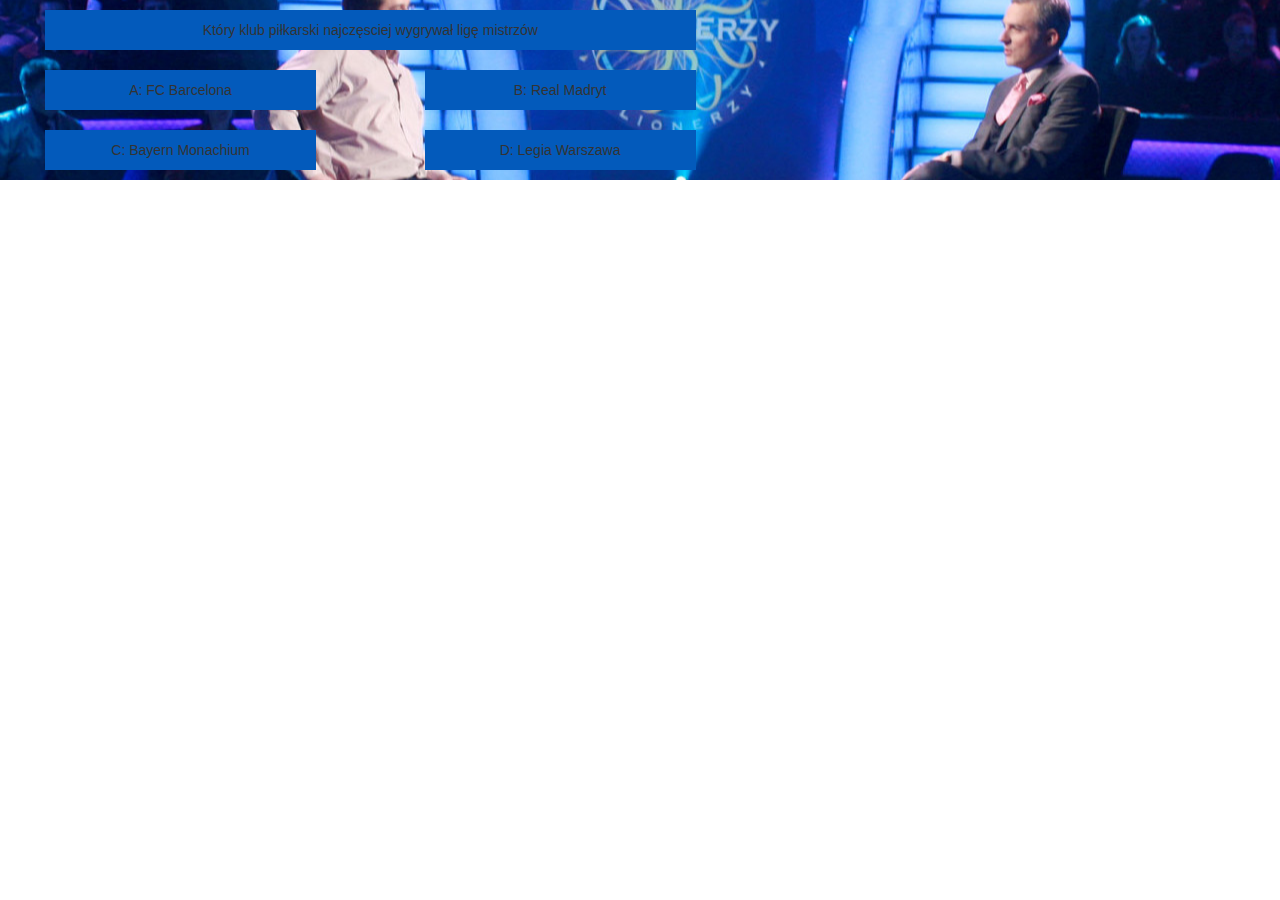
==== index.html @ 1ef4510c "planowanie layoutu strony, dodany w pełni responsywny kontener z pytaniem i odpowiedziami" ====
<!DOCTYPE html>
<html lang="pl">
<head>
	<meta charset="UTF-8">
	<meta http-equiv="X-UA-Compatible" content="IE=edge">
    <meta name="viewport" content="width=device-width, initial-scale=1">
	<title>MILIONERZY</title>
	<link rel="stylesheet" href="style.css">
	<link rel="stylesheet" href="https://maxcdn.bootstrapcdn.com/bootstrap/3.3.7/css/bootstrap.min.css" integrity="sha384-BVYiiSIFeK1dGmJRAkycuHAHRg32OmUcww7on3RYdg4Va+PmSTsz/K68vbdEjh4u" crossorigin="anonymous">
</head>
<body>
	<div class="container-fluid">
		
			<div class="container col-lg-9 text-center">
				<div class="container col-lg-9">
					<div class="question">
						Który klub piłkarski najczęsciej wygrywał ligę mistrzów
					</div>
				</div>
		
				<div class="container  col-lg-9 text-center">
					<div class="answer col-lg-5 ">A: FC Barcelona</div>
					<div class="col-lg-2"></div>
					<div class="answer col-lg-5 ">B: Real Madryt</div>
					<div class="answer col-lg-5 ">C: Bayern Monachium</div>
					<div class="col-lg-2"></div>
					<div class="answer col-lg-5">D: Legia Warszawa</div>
				</div>
			</div>
		
			<div class="sidebar">
				<div class="resign">
					
				</div>
		
				<div class="lifebouys">
					
				</div>
		
				<div class="won">
					<div class="amount"></div>
					<div class="amount"></div>
					<div class="amount"></div>
					<div class="amount"></div>
					<div class="amount"></div>
					<div class="amount"></div>
					<div class="amount"></div>
					<div class="amount"></div>
					<div class="amount"></div>
					<div class="amount"></div>
					<div class="amount"></div>
					<div class="amount"></div>
					<div class="amount"></div>
					<div class="amount"></div>
					<div class="amount"></div>
				</div>
			</div>
	</div>
	
</body>
</html>
---- style.css ----
body
{
	margin: 0 !important; 
}

.container-fluid
{
	background-image: url(img/back.jpg);
	background-repeat:no-repeat;
    background-size:auto;
    background-position:center;
}

.question
{
	background-color: #035abb;
	padding: 10px;
	margin-top: 10px;
	margin-bottom: 10px;
	margin-right: auto;
	margin-left: auto;
}

.answer
{
	background-color: #035abb;
	padding: 10px;
	margin-top: 10px;
	margin-bottom: 10px;
}
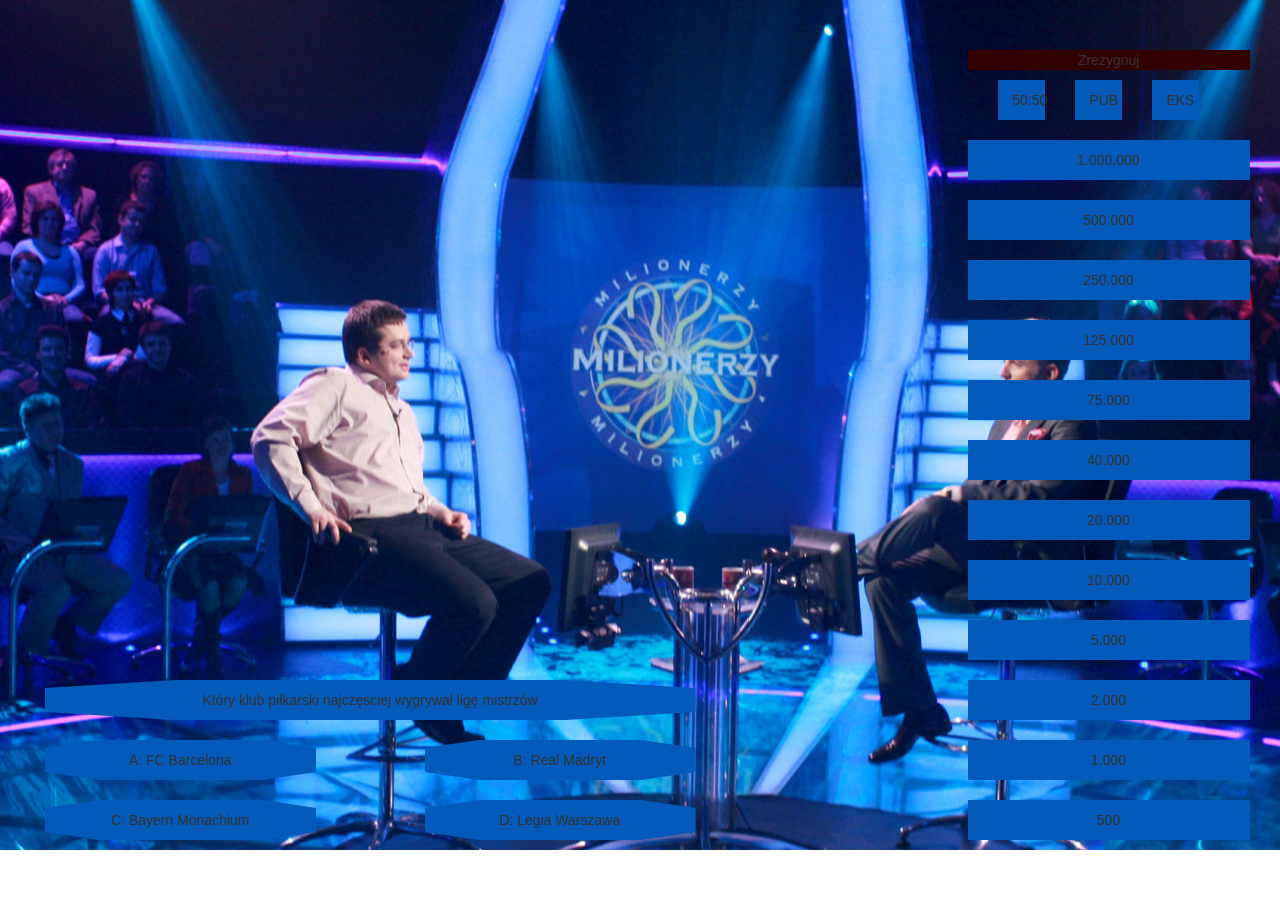
==== commit 7db20a2a: "Dodana prawa strona (responsywna) oraz zmiany w wyglądzie(kształt pytań)" ====
--- a/index.html
+++ b/index.html
@@ -10,51 +10,61 @@
 </head>
 <body>
 	<div class="container-fluid">
+			
+			<div class="container col-lg-9 col-md-9 col-sm-9 text-center">
+			 
+					<div class="container leftSideHigh col-lg-9 col-md-9 col-sm-9">
+						<div class="question">
+							Który klub piłkarski najczęsciej wygrywał ligę mistrzów
+						</div>
+					</div>
+			
+					<div class="container   col-lg-9 col-md-9 col-sm-9 text-center">
+						<div  class="answer col-lg-5 col-md-5 col-sm-5 ">A: FC Barcelona</div>
+						<div class="col-lg-2 col-md-2 col-sm-2"></div>
+						<div class="answer col-lg-5 col-md-5 col-sm-5">B: Real Madryt</div>
+						<div class="answer col-lg-5 col-md-5 col-sm-5">C: Bayern Monachium</div>
+						<div class="col-lg-2 col-md-2 col-sm-2"></div>
+						<div class="answer col-lg-5 col-md-5 col-sm-5">D: Legia Warszawa</div>
+					</div>
+				
+			</div>
 		
-			<div class="container col-lg-9 text-center">
-				<div class="container col-lg-9">
-					<div class="question">
-						Który klub piłkarski najczęsciej wygrywał ligę mistrzów
+		<!-- sidebar ponizej ukryc w wersji xs a dodac go ponizej  -->
+			<div class="container rightSideHigh text-center col-lg-3 col-md-3 col-sm-3">
+				
+				<div class="sidebar">
+
+					<div id="resign">
+						Zrezygnuj
+					</div>
+						
+					<div class="lifebouys">
+								<div class="col-lg-1 col-md-1 col-sm-1"></div>
+								<div class="bouy col-lg-2 col-md-2 col-sm-2">50:50</div>
+								<div class="col-lg-1 col-md-1 col-sm-1"></div>
+								<div class="bouy col-lg-2 col-md-2 col-sm-2">PUB</div>
+								<div class="col-lg-1 col-md-1 col-sm-1"></div>
+								<div class="bouy col-lg-2 col-md-2 col-sm-2">EKS</div>
+								<div class="col-lg-1 col-md-1 col-sm-1"></div>	
+					</div>
+						
+					<div class="won">
+						<div class="amount col-lg-12 col-md-12 col-sm-12">1.000.000</div>
+						<div class="amount col-lg-12 col-md-12 col-sm-12">500.000</div>
+						<div class="amount col-lg-12 col-md-12 col-sm-12">250.000</div>
+						<div class="amount col-lg-12 col-md-12 col-sm-12">125.000</div>
+						<div class="amount col-lg-12 col-md-12 col-sm-12">75.000</div>
+						<div class="amount col-lg-12 col-md-12 col-sm-12">40.000</div>
+						<div class="amount col-lg-12 col-md-12 col-sm-12">20.000</div>
+						<div class="amount col-lg-12 col-md-12 col-sm-12">10.000</div>
+						<div class="amount col-lg-12 col-md-12 col-sm-12">5.000</div>
+						<div class="amount col-lg-12 col-md-12 col-sm-12">2.000</div>
+						<div class="amount col-lg-12 col-md-12 col-sm-12">1.000</div>
+						<div class="amount col-lg-12 col-md-12 col-sm-12">500</div>
 					</div>
 				</div>
-		
-				<div class="container  col-lg-9 text-center">
-					<div class="answer col-lg-5 ">A: FC Barcelona</div>
-					<div class="col-lg-2"></div>
-					<div class="answer col-lg-5 ">B: Real Madryt</div>
-					<div class="answer col-lg-5 ">C: Bayern Monachium</div>
-					<div class="col-lg-2"></div>
-					<div class="answer col-lg-5">D: Legia Warszawa</div>
-				</div>
-			</div>
-		
-			<div class="sidebar">
-				<div class="resign">
-					
-				</div>
-		
-				<div class="lifebouys">
-					
-				</div>
-		
-				<div class="won">
-					<div class="amount"></div>
-					<div class="amount"></div>
-					<div class="amount"></div>
-					<div class="amount"></div>
-					<div class="amount"></div>
-					<div class="amount"></div>
-					<div class="amount"></div>
-					<div class="amount"></div>
-					<div class="amount"></div>
-					<div class="amount"></div>
-					<div class="amount"></div>
-					<div class="amount"></div>
-					<div class="amount"></div>
-					<div class="amount"></div>
-					<div class="amount"></div>
-				</div>
-			</div>
+			
 	</div>
 	
 </body>
--- a/style.css
+++ b/style.css
@@ -19,6 +19,8 @@
 	margin-bottom: 10px;
 	margin-right: auto;
 	margin-left: auto;
+	-webkit-clip-path: polygon(20% 0%, 80% 0%, 100% 20%, 100% 80%, 80% 100%, 20% 100%, 0% 80%, 0% 20%);
+  	clip-path: polygon(20% 0%, 80% 0%, 100% 20%, 100% 80%, 80% 100%, 20% 100%, 0% 80%, 0% 20%);
 }
 
 .answer
@@ -27,4 +29,52 @@
 	padding: 10px;
 	margin-top: 10px;
 	margin-bottom: 10px;
-}+	-webkit-clip-path: polygon(20% 0%, 80% 0%, 100% 20%, 100% 80%, 80% 100%, 20% 100%, 0% 80%, 0% 20%);
+	clip-path: polygon(20% 0%, 80% 0%, 100% 20%, 100% 80%, 80% 100%, 20% 100%, 0% 80%, 0% 20%);
+}
+
+.answer:hover
+{
+	background-color: #cf6608;
+	padding: 10px;
+	margin-top: 10px;
+	margin-bottom: 10px;
+	-webkit-clip-path: polygon(20% 0%, 80% 0%, 100% 20%, 100% 80%, 80% 100%, 20% 100%, 0% 80%, 0% 20%);
+	clip-path: polygon(20% 0%, 80% 0%, 100% 20%, 100% 80%, 80% 100%, 20% 100%, 0% 80%, 0% 20%);
+
+}
+
+.bouy
+{
+	background-color: #035abb;
+	padding: 10px;
+	margin-top: 10px;
+	margin-bottom: 10px;
+}
+
+.amount
+{
+	background-color: #035abb;
+	padding: 10px;
+	margin-top: 10px;
+	margin-bottom: 10px;
+}
+
+#resign
+{
+	background-color: #330000;
+}
+
+@media all and (min-width: 768px) {
+  .leftSideHigh
+	{
+		margin-top: 670px;
+	}
+
+.rightSideHigh
+	{
+		margin-top: 50px;
+	}
+}
+
+
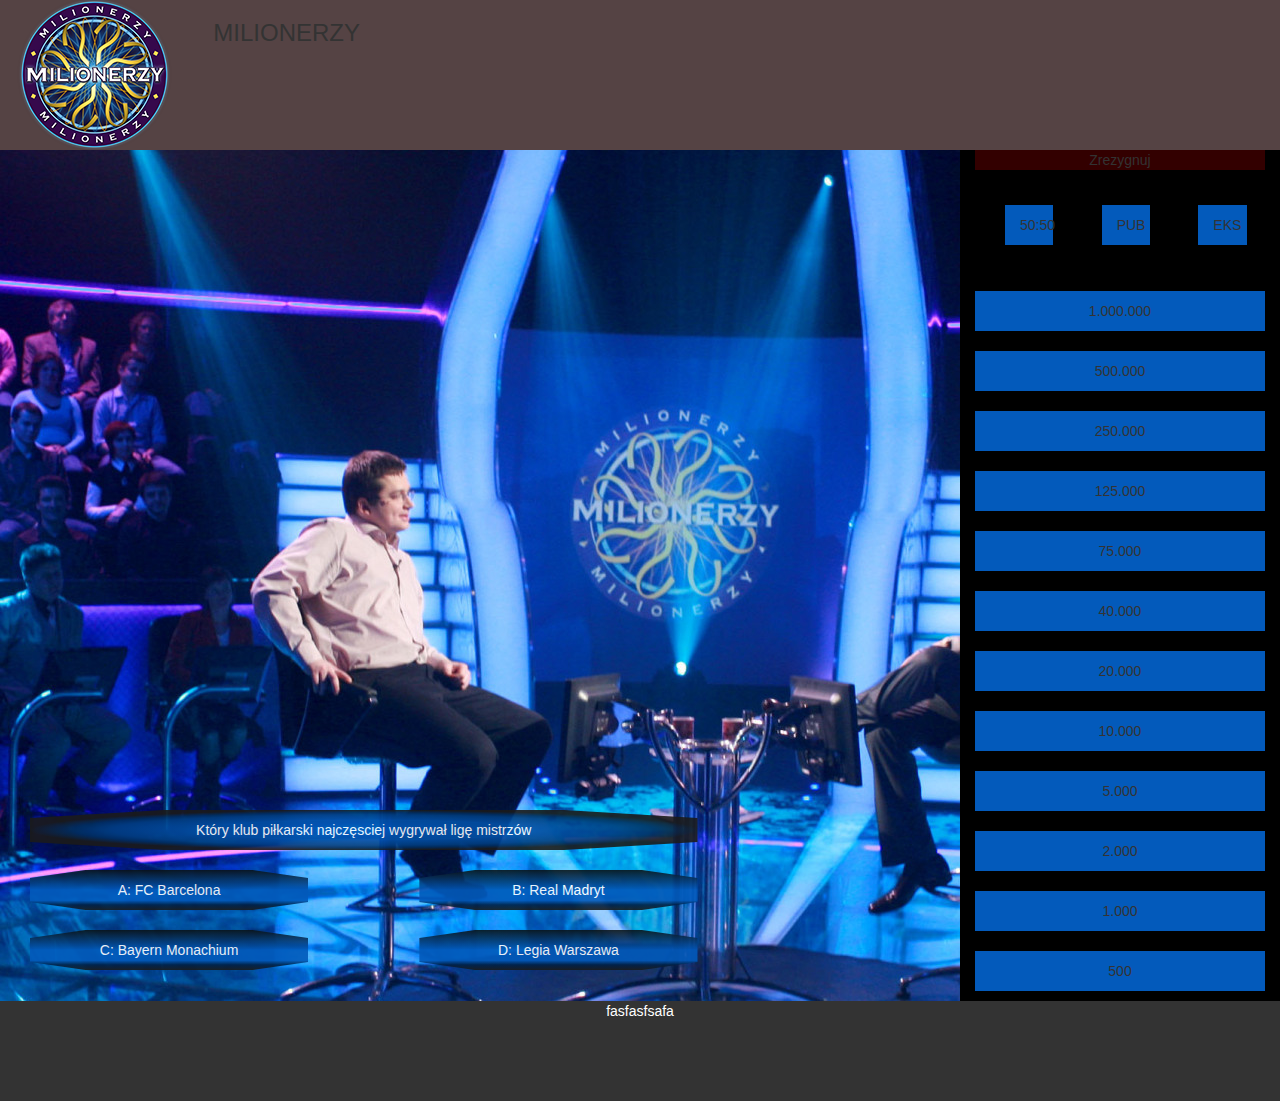
==== commit 2a0aca77: "Zmiana layoutu, potrzeba poprawek w headerze, wystylizowane pytania i odpowiedzi" ====
--- a/index.html
+++ b/index.html
@@ -1,5 +1,6 @@
 <!DOCTYPE html>
 <html lang="pl">
+
 <head>
 	<meta charset="UTF-8">
 	<meta http-equiv="X-UA-Compatible" content="IE=edge">
@@ -8,64 +9,90 @@
 	<link rel="stylesheet" href="style.css">
 	<link rel="stylesheet" href="https://maxcdn.bootstrapcdn.com/bootstrap/3.3.7/css/bootstrap.min.css" integrity="sha384-BVYiiSIFeK1dGmJRAkycuHAHRg32OmUcww7on3RYdg4Va+PmSTsz/K68vbdEjh4u" crossorigin="anonymous">
 </head>
+
 <body>
+
+<header>	
+		<div class="header">
+			<div class="col-lg-2 col-md-2 col-sm-2 col-xs-12">
+				<img class="img-responsive" src="img/logo.png" alt="">
+			</div>
+			<div class="container">
+				<h3>MILIONERZY</h3>
+			</div>	
+		</div>
+</header>
+
 	<div class="container-fluid">
 			
-			<div class="container col-lg-9 col-md-9 col-sm-9 text-center">
-			 
-					<div class="container leftSideHigh col-lg-9 col-md-9 col-sm-9">
-						<div class="question">
-							Który klub piłkarski najczęsciej wygrywał ligę mistrzów
+			<div class="row">
+				<div class="container col-lg-9 col-md-9 col-sm-9 text-center">
+				 		
+
+
+						<div class="container leftSideHigh col-lg-9 col-md-9 col-sm-9">
+				
+							<div class="question">
+								Który klub piłkarski najczęsciej wygrywał ligę mistrzów
+							</div>
+						</div>
+				
+						<div class="container   col-lg-9 col-md-9 col-sm-9 text-center">
+							<div  class="answer col-lg-5 col-md-5 col-sm-5 ">A: FC Barcelona</div>
+							<div class="col-lg-2 col-md-2 col-sm-2"></div>
+							<div class="answer col-lg-5 col-md-5 col-sm-5">B: Real Madryt</div>
+							<div class="answer col-lg-5 col-md-5 col-sm-5">C: Bayern Monachium</div>
+							<div class="col-lg-2 col-md-2 col-sm-2"></div>
+							<div class="answer col-lg-5 col-md-5 col-sm-5">D: Legia Warszawa</div>
+						</div>
+					
+				</div>
+						
+						<!-- sidebar ponizej ukryc w wersji xs a dodac go ponizej  -->
+				<div class="container rightSideHigh text-center col-lg-3 col-md-3 col-sm-3">
+					
+					<div class="sidebar">
+				
+						<div id="resign">
+							Zrezygnuj
+						</div>
+							
+						<div class="lifebouys">
+									<div class="col-lg-1 col-md-1 col-sm-1"></div>
+									<div class="bouy col-lg-2 col-md-2 col-sm-2">50:50</div>
+									<div class="col-lg-2 col-md-2 col-sm-2"></div>
+									<div class="bouy col-lg-2 col-md-2 col-sm-2">PUB</div>
+									<div class="col-lg-2 col-md-2 col-sm-2"></div>
+									<div class="bouy col-lg-2 col-md-2 col-sm-2">EKS</div>
+									<div class="col-lg-1 col-md-1 col-sm-1"></div>	
+						</div>
+							
+						<div class="won">
+							<div class="amount col-lg-12 col-md-12 col-sm-12">1.000.000</div>
+							<div class="amount col-lg-12 col-md-12 col-sm-12">500.000</div>
+							<div class="amount col-lg-12 col-md-12 col-sm-12">250.000</div>
+							<div class="amount col-lg-12 col-md-12 col-sm-12">125.000</div>
+							<div class="amount col-lg-12 col-md-12 col-sm-12">75.000</div>
+							<div class="amount col-lg-12 col-md-12 col-sm-12">40.000</div>
+							<div class="amount col-lg-12 col-md-12 col-sm-12">20.000</div>
+							<div class="amount col-lg-12 col-md-12 col-sm-12">10.000</div>
+							<div class="amount col-lg-12 col-md-12 col-sm-12">5.000</div>
+							<div class="amount col-lg-12 col-md-12 col-sm-12">2.000</div>
+							<div class="amount col-lg-12 col-md-12 col-sm-12">1.000</div>
+							<div class="amount col-lg-12 col-md-12 col-sm-12">500</div>
 						</div>
 					</div>
+				
+				</div>
+			</div>	
+	</div>
+	<footer>
+		<div class="row">
+			<div class="footer text-center">
+				fasfasfsafa
+			</div>
 			
-					<div class="container   col-lg-9 col-md-9 col-sm-9 text-center">
-						<div  class="answer col-lg-5 col-md-5 col-sm-5 ">A: FC Barcelona</div>
-						<div class="col-lg-2 col-md-2 col-sm-2"></div>
-						<div class="answer col-lg-5 col-md-5 col-sm-5">B: Real Madryt</div>
-						<div class="answer col-lg-5 col-md-5 col-sm-5">C: Bayern Monachium</div>
-						<div class="col-lg-2 col-md-2 col-sm-2"></div>
-						<div class="answer col-lg-5 col-md-5 col-sm-5">D: Legia Warszawa</div>
-					</div>
-				
-			</div>
-		
-		<!-- sidebar ponizej ukryc w wersji xs a dodac go ponizej  -->
-			<div class="container rightSideHigh text-center col-lg-3 col-md-3 col-sm-3">
-				
-				<div class="sidebar">
-
-					<div id="resign">
-						Zrezygnuj
-					</div>
-						
-					<div class="lifebouys">
-								<div class="col-lg-1 col-md-1 col-sm-1"></div>
-								<div class="bouy col-lg-2 col-md-2 col-sm-2">50:50</div>
-								<div class="col-lg-1 col-md-1 col-sm-1"></div>
-								<div class="bouy col-lg-2 col-md-2 col-sm-2">PUB</div>
-								<div class="col-lg-1 col-md-1 col-sm-1"></div>
-								<div class="bouy col-lg-2 col-md-2 col-sm-2">EKS</div>
-								<div class="col-lg-1 col-md-1 col-sm-1"></div>	
-					</div>
-						
-					<div class="won">
-						<div class="amount col-lg-12 col-md-12 col-sm-12">1.000.000</div>
-						<div class="amount col-lg-12 col-md-12 col-sm-12">500.000</div>
-						<div class="amount col-lg-12 col-md-12 col-sm-12">250.000</div>
-						<div class="amount col-lg-12 col-md-12 col-sm-12">125.000</div>
-						<div class="amount col-lg-12 col-md-12 col-sm-12">75.000</div>
-						<div class="amount col-lg-12 col-md-12 col-sm-12">40.000</div>
-						<div class="amount col-lg-12 col-md-12 col-sm-12">20.000</div>
-						<div class="amount col-lg-12 col-md-12 col-sm-12">10.000</div>
-						<div class="amount col-lg-12 col-md-12 col-sm-12">5.000</div>
-						<div class="amount col-lg-12 col-md-12 col-sm-12">2.000</div>
-						<div class="amount col-lg-12 col-md-12 col-sm-12">1.000</div>
-						<div class="amount col-lg-12 col-md-12 col-sm-12">500</div>
-					</div>
-				</div>
-			
-	</div>
-	
+		</div>			
+	</footer>
 </body>
 </html>--- a/style.css
+++ b/style.css
@@ -1,6 +1,7 @@
 body
 {
 	margin: 0 !important; 
+	color: #ffffff;
 }
 
 .container-fluid
@@ -13,7 +14,25 @@
 
 .question
 {
-	background-color: #035abb;
+	opacity: 0.9;
+	color: #ffffff;
+	/* IE10+ */ 
+background-image: -ms-radial-gradient(center, ellipse farthest-side, #035ABB 0%, #0350A6 46%, #0351A8 50%, #034DA1 53%, #023F82 76%, #022F61 87%, #1B1B1B 100%);
+
+/* Mozilla Firefox */ 
+background-image: -moz-radial-gradient(center, ellipse farthest-side, #035ABB 0%, #0350A6 46%, #0351A8 50%, #034DA1 53%, #023F82 76%, #022F61 87%, #1B1B1B 100%);
+
+/* Opera */ 
+background-image: -o-radial-gradient(center, ellipse farthest-side, #035ABB 0%, #0350A6 46%, #0351A8 50%, #034DA1 53%, #023F82 76%, #022F61 87%, #1B1B1B 100%);
+
+/* Webkit (Safari/Chrome 10) */ 
+background-image: -webkit-gradient(radial, center center, 0, center center, 258, color-stop(0, #035ABB), color-stop(46, #0350A6), color-stop(50, #0351A8), color-stop(53, #034DA1), color-stop(76, #023F82), color-stop(87, #022F61), color-stop(100, #1B1B1B));
+
+/* Webkit (Chrome 11+) */ 
+background-image: -webkit-radial-gradient(center, ellipse farthest-side, #035ABB 0%, #0350A6 46%, #0351A8 50%, #034DA1 53%, #023F82 76%, #022F61 87%, #1B1B1B 100%);
+
+/* W3C Markup */ 
+background-image: radial-gradient(ellipse farthest-side at center, #035ABB 0%, #0350A6 46%, #0351A8 50%, #034DA1 53%, #023F82 76%, #022F61 87%, #1B1B1B 100%);
 	padding: 10px;
 	margin-top: 10px;
 	margin-bottom: 10px;
@@ -25,6 +44,25 @@
 
 .answer
 {
+	opacity: 0.9;
+	color: #ffffff;
+	/* IE10+ */ 
+background-image: -ms-linear-gradient(top, #0B1417 0%, #0353AD 46%, #035ABB 50%, #035ABB 53%, #035ABB 76%, #012247 87%, #1b1b1b 100%);
+
+/* Mozilla Firefox */ 
+background-image: -moz-linear-gradient(top, #0B1417 0%, #0353AD 46%, #035ABB 50%, #035ABB 53%, #035ABB 76%, #012247 87%, #1b1b1b 100%);
+
+/* Opera */ 
+background-image: -o-linear-gradient(top, #0B1417 0%, #0353AD 46%, #035ABB 50%, #035ABB 53%, #035ABB 76%, #012247 87%, #1b1b1b 100%);
+
+/* Webkit (Safari/Chrome 10) */ 
+background-image: -webkit-gradient(linear, left top, left bottom, color-stop(0, #0B1417), color-stop(46, #0353AD), color-stop(50, #035ABB), color-stop(53, #035ABB), color-stop(76, #035ABB), color-stop(87, #012247), color-stop(100, #1b1b1b));
+
+/* Webkit (Chrome 11+) */ 
+background-image: -webkit-linear-gradient(top, #0B1417 0%, #0353AD 46%, #035ABB 50%, #035ABB 53%, #035ABB 76%, #012247 87%, #1b1b1b 100%);
+
+/* W3C Markup */ 
+background-image: linear-gradient(to bottom, #0B1417 0%, #0353AD 46%, #035ABB 50%, #035ABB 53%, #035ABB 76%, #012247 87%, #1b1b1b 100%);
 	background-color: #035abb;
 	padding: 10px;
 	margin-top: 10px;
@@ -35,7 +73,23 @@
 
 .answer:hover
 {
-	background-color: #cf6608;
+	/* IE10+ */ 
+background-image: -ms-radial-gradient(center, ellipse farthest-side, #EB7409 0%, #C76207 46%, #BD5D07 50%, #B35807 53%, #9C4D05 76%, #854205 87%, #5E2E04 100%);
+
+/* Mozilla Firefox */ 
+background-image: -moz-radial-gradient(center, ellipse farthest-side, #EB7409 0%, #C76207 46%, #BD5D07 50%, #B35807 53%, #9C4D05 76%, #854205 87%, #5E2E04 100%);
+
+/* Opera */ 
+background-image: -o-radial-gradient(center, ellipse farthest-side, #EB7409 0%, #C76207 46%, #BD5D07 50%, #B35807 53%, #9C4D05 76%, #854205 87%, #5E2E04 100%);
+
+/* Webkit (Safari/Chrome 10) */ 
+background-image: -webkit-gradient(radial, center center, 0, center center, 258, color-stop(0, #EB7409), color-stop(46, #C76207), color-stop(50, #BD5D07), color-stop(53, #B35807), color-stop(76, #9C4D05), color-stop(87, #854205), color-stop(100, #5E2E04));
+
+/* Webkit (Chrome 11+) */ 
+background-image: -webkit-radial-gradient(center, ellipse farthest-side, #EB7409 0%, #C76207 46%, #BD5D07 50%, #B35807 53%, #9C4D05 76%, #854205 87%, #5E2E04 100%);
+
+/* W3C Markup */ 
+background-image: radial-gradient(ellipse farthest-side at center, #EB7409 0%, #C76207 46%, #BD5D07 50%, #B35807 53%, #9C4D05 76%, #854205 87%, #5E2E04 100%);
 	padding: 10px;
 	margin-top: 10px;
 	margin-bottom: 10px;
@@ -49,7 +103,7 @@
 	background-color: #035abb;
 	padding: 10px;
 	margin-top: 10px;
-	margin-bottom: 10px;
+	margin-bottom: 35px;
 }
 
 .amount
@@ -63,18 +117,40 @@
 #resign
 {
 	background-color: #330000;
+	margin-bottom: 25px;
 }
 
-@media all and (min-width: 768px) {
+.rightSideHigh
+{
+	margin-top: 50px;
+} 
+
+@media all and (min-width: 768px) 
+{
+  
   .leftSideHigh
 	{
-		margin-top: 670px;
+		margin-top: 650px;
 	}
 
-.rightSideHigh
+	.rightSideHigh
 	{
-		margin-top: 50px;
+		margin-top: 0px;
+		background-color: #000000;
 	}
 }
 
+.header
+{
+	background-color: #554344;
+}
 
+.footer
+{
+	background-color: #333333;
+	min-height: 100px;
+	color: #FFFFFF;
+}
+
+
+
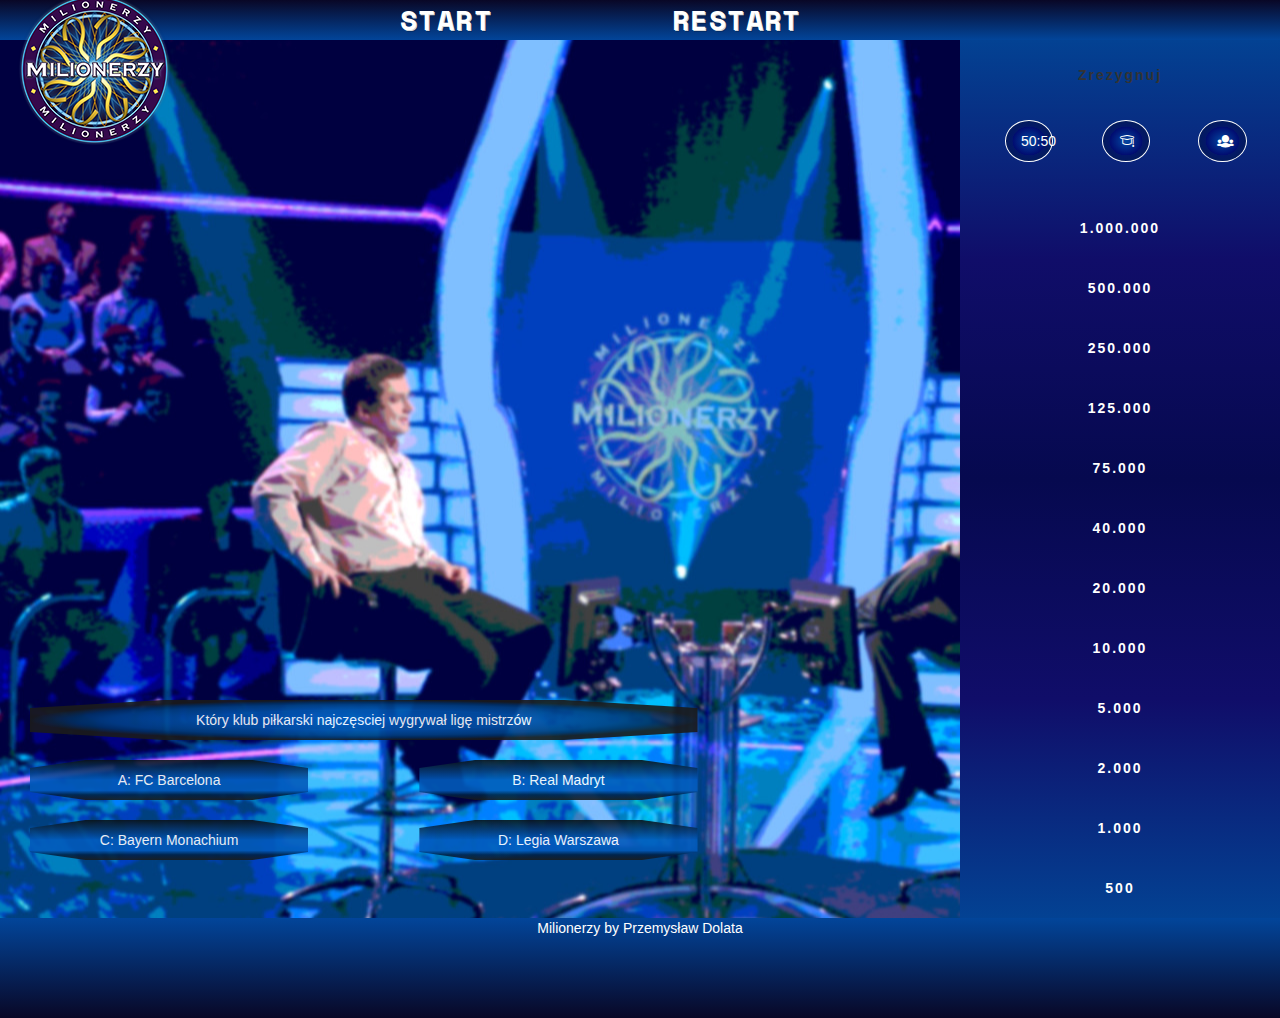
==== commit fc7af595: "Dodano ostylizowanie wiekszosci elementow" ====
--- a/index.html
+++ b/index.html
@@ -8,18 +8,29 @@
 	<title>MILIONERZY</title>
 	<link rel="stylesheet" href="style.css">
 	<link rel="stylesheet" href="https://maxcdn.bootstrapcdn.com/bootstrap/3.3.7/css/bootstrap.min.css" integrity="sha384-BVYiiSIFeK1dGmJRAkycuHAHRg32OmUcww7on3RYdg4Va+PmSTsz/K68vbdEjh4u" crossorigin="anonymous">
+	<link rel="stylesheet" href="fontello-696ac1d6/css/fontello.css">
+	<link href="https://fonts.googleapis.com/css?family=Space+Mono:400,700&amp;subset=latin-ext" rel="stylesheet">
 </head>
 
 <body>
 
 <header>	
 		<div class="header">
-			<div class="col-lg-2 col-md-2 col-sm-2 col-xs-12">
+			<div class="col-lg-2 col-md-2 col-sm-2 col-xs-6">
 				<img class="img-responsive" src="img/logo.png" alt="">
 			</div>
-			<div class="container">
-				<h3>MILIONERZY</h3>
-			</div>	
+				
+			<div class="container hidden-xs">
+				<div class="headdesk"><span>START</span><span>RESTART</span></div>
+			</div>
+
+			<div class="container hidden-lg hidden-md hidden-sm ">
+				<div class="headmobile">
+					<div class="container">
+						<br><br><span>START</span><br><br><span>RESTART</span>
+					</div>
+				</div>
+			</div>
 		</div>
 </header>
 
@@ -58,13 +69,17 @@
 						</div>
 							
 						<div class="lifebouys">
-									<div class="col-lg-1 col-md-1 col-sm-1"></div>
+									<div class="col-lg-1 col-md-1 col-sm-1 col-xs-1"></div>
 									<div class="bouy col-lg-2 col-md-2 col-sm-2">50:50</div>
 									<div class="col-lg-2 col-md-2 col-sm-2"></div>
-									<div class="bouy col-lg-2 col-md-2 col-sm-2">PUB</div>
+									<div class="bouy col-lg-2 col-md-2 col-sm-2">
+										<i class="icon-graduation-cap"></i>
+									</div>
 									<div class="col-lg-2 col-md-2 col-sm-2"></div>
-									<div class="bouy col-lg-2 col-md-2 col-sm-2">EKS</div>
-									<div class="col-lg-1 col-md-1 col-sm-1"></div>	
+									<div class="bouy col-lg-2 col-md-2 col-sm-2">
+										<i class="icon-users"></i>
+									</div>
+									<div class="col-lg-1 col-md-1 col-sm-1 col-xs-1"></div>	
 						</div>
 							
 						<div class="won">
@@ -89,7 +104,7 @@
 	<footer>
 		<div class="row">
 			<div class="footer text-center">
-				fasfasfsafa
+				Milionerzy by Przemysław Dolata
 			</div>
 			
 		</div>			
--- a/style.css
+++ b/style.css
@@ -2,14 +2,16 @@
 {
 	margin: 0 !important; 
 	color: #ffffff;
-}
+	font-family: 'Space Mono', monospace;
+}
+
 
 .container-fluid
 {
-	background-image: url(img/back.jpg);
-	background-repeat:no-repeat;
-    background-size:auto;
-    background-position:center;
+	background-image: url(img/chalkboard.jpg);
+	background-repeat:repeat;
+	background-size:auto;
+	background-position:center;
 }
 
 .question
@@ -100,34 +102,113 @@
 
 .bouy
 {
-	background-color: #035abb;
 	padding: 10px;
 	margin-top: 10px;
 	margin-bottom: 35px;
+	color: #ffffff;
+	border-radius: 50%;
+	border: 1px;
+	border-style: solid;
+	border-color: #ffffff;
+
+/* IE10+ */ 
+background-image: -ms-radial-gradient(center, ellipse closest-corner, #0348A1 0%, #010C70 50%, #031769 51%, #02214A 100%);
+
+/* Mozilla Firefox */ 
+background-image: -moz-radial-gradient(center, ellipse closest-corner, #0348A1 0%, #010C70 50%, #031769 51%, #02214A 100%);
+
+/* Opera  */
+background-image: -o-radial-gradient(center, ellipse closest-corner, #0348A1 0%, #010C70 50%, #031769 51%, #02214A 100%);
+
+/* Webkit (Safari/Chrome 10)  */
+background-image: -webkit-gradient(radial, center center, 0, center center, 286, color-stop(0, #0348A1), color-stop(50, #010C70), color-stop(51, #031769), color-stop(100, #02214A));
+
+/* Webkit (Chrome 11+)  */
+background-image: -webkit-radial-gradient(center, ellipse closest-corner, #0348A1 0%, #010C70 50%, #031769 51%, #02214A 100%);
+
+/* W3C Markup  */
+background-image: radial-gradient(ellipse closest-corner at center, #0348A1 0%, #010C70 50%, #031769 51%, #02214A 100%);
 }
 
 .amount
 {
-	background-color: #035abb;
 	padding: 10px;
 	margin-top: 10px;
 	margin-bottom: 10px;
+	font-weight: 700;
+	color: #ffffff;
+	letter-spacing: 2px;
 }
 
 #resign
 {
-	background-color: #330000;
 	margin-bottom: 25px;
+	margin-top: 25px;
+	letter-spacing: 2px;
+	font-weight: 700;
+
 }
 
 .rightSideHigh
 {
-	margin-top: 50px;
-} 
+
+/* IE10+ */ 
+background-image: -ms-linear-gradient(bottom, #034293 0%, #100D69 25%, #06094F 50%, #100D69 75%, #034293 100%);
+
+/* Mozilla Firefox */ 
+background-image: -moz-linear-gradient(bottom, #034293 0%, #100D69 25%, #06094F 50%, #100D69 75%, #034293 100%);
+
+/* Opera */ 
+background-image: -o-linear-gradient(bottom, #034293 0%, #100D69 25%, #06094F 50%, #100D69 75%, #034293 100%);
+
+/* Webkit (Safari/Chrome 10) */ 
+background-image: -webkit-gradient(linear, left bottom, left top, color-stop(0, #034293), color-stop(25, #100D69), color-stop(50, #06094F), color-stop(75, #100D69), color-stop(100, #034293));
+
+/* Webkit (Chrome 11+) */ 
+background-image: -webkit-linear-gradient(bottom, #034293 0%, #100D69 25%, #06094F 50%, #100D69 75%, #034293 100%);
+
+/* W3C Markup */ 
+background-image: linear-gradient(to top, #034293 0%, #100D69 25%, #06094F 50%, #100D69 75%, #034293 100%);
+}
+
+.leftSideHigh
+	{
+		margin-top: 30px;
+	}
+
+
+span
+{
+	
+	font-size: 28px;
+	margin-left: 180px;
+	font-family: 'Space Mono', monospace;
+	font-weight: 700;
+	color: #ffffff;
+    letter-spacing: .05em;
+    text-shadow: 
+      1px 1px 0px #d5d5d5, 
+      2px 2px 0px rgba(0, 0, 0, 0.2);
+}
+
+span:hover
+{
+	
+	font-size: 28px;
+	margin-left: 180px;
+	font-family: 'Space Mono', monospace;
+	font-weight: 700;
+	color: #444444;
+    letter-spacing: .05em;
+    text-shadow: 
+      1px 1px 0px #d5d5d5, 
+      2px 2px 0px rgba(0, 0, 0, 0.2);
+}
 
 @media all and (min-width: 768px) 
 {
   
+
   .leftSideHigh
 	{
 		margin-top: 650px;
@@ -136,21 +217,135 @@
 	.rightSideHigh
 	{
 		margin-top: 0px;
-		background-color: #000000;
-	}
-}
+	}
+
+	.container-fluid
+	{
+		background-image: url(img/back.jpg);
+		background-repeat:no-repeat;
+	    background-size:auto;
+	    background-position:center;
+	}
+
+	#resign
+	{
+		margin-top: 20px;
+		margin-bottom: 20px;
+		padding-top: 5px;
+		padding-bottom: 5px;
+	}
+
+
+	.header
+	{
+		background-color: #554344;
+		position: relative;
+		/* IE10+ */ 
+	background-image: -ms-linear-gradient(top, #090726 0%, #02459A 100%);
+
+	/* Mozilla Firefox */ 
+	background-image: -moz-linear-gradient(top, #090726 0%, #02459A 100%);
+
+	/* Opera */ 
+	background-image: -o-linear-gradient(top, #090726 0%, #02459A 100%);
+
+	/* Webkit (Safari/Chrome 10) */ 
+	background-image: -webkit-gradient(linear, left top, left bottom, color-stop(0, #090726), color-stop(100, #02459A));
+
+	/* Webkit (Chrome 11+) */ 
+	background-image: -webkit-linear-gradient(top, #090726 0%, #02459A 100%);
+
+	/* W3C Markup */ 
+	background-image: linear-gradient(to bottom, #090726 0%, #02459A 100%);
+	margin: 0 !important;
+	
+	}
+}
+
+.headdesk
+{
+	margin-left: 150px;
+}
+
+
+.img-responsive
+{
+	position: absolute;
+	z-index: 100;
+	top: -5px;
+}
+
+
 
 .header
 {
-	background-color: #554344;
-}
-
+	/* IE10+ */ 
+background-image: -ms-linear-gradient(top, #090726 0%, #02459A 100%);
+
+/* Mozilla Firefox */ 
+background-image: -moz-linear-gradient(top, #090726 0%, #02459A 100%);
+
+/* Opera */ 
+background-image: -o-linear-gradient(top, #090726 0%, #02459A 100%);
+
+/* Webkit (Safari/Chrome 10) */ 
+background-image: -webkit-gradient(linear, left top, left bottom, color-stop(0, #090726), color-stop(100, #02459A));
+
+/* Webkit (Chrome 11+) */ 
+background-image: -webkit-linear-gradient(top, #090726 0%, #02459A 100%);
+
+/* W3C Markup */ 
+background-image: linear-gradient(to bottom, #090726 0%, #02459A 100%);
+
+position: relative;
+margin: 0 !important;
+}
 .footer
 {
-	background-color: #333333;
+	/* IE10+ */ 
+background-image: -ms-linear-gradient(bottom, #090726 0%, #02459A 100%);
+
+/* Mozilla Firefox */ 
+background-image: -moz-linear-gradient(bottom, #090726 0%, #02459A 100%);
+
+/* Opera */ 
+background-image: -o-linear-gradient(bottom, #090726 0%, #02459A 100%);
+
+/* Webkit (Safari/Chrome 10) */ 
+background-image: -webkit-gradient(linear, left bottom, left top, color-stop(0, #090726), color-stop(100, #02459A));
+
+/* Webkit (Chrome 11+) */ 
+background-image: -webkit-linear-gradient(bottom, #090726 0%, #02459A 100%);
+
+/* W3C Markup */ 
+background-image: linear-gradient(to top, #090726 0%, #02459A 100%);
 	min-height: 100px;
 	color: #FFFFFF;
-}
-
-
-
+
+
+}
+
+.headmobile 
+{
+	text-align: center;
+	/* IE10+ */ 
+background-image: -ms-linear-gradient(top, #090726 0%, #02459A 100%);
+
+/* Mozilla Firefox */ 
+background-image: -moz-linear-gradient(top, #090726 0%, #02459A 100%);
+
+/* Opera */ 
+background-image: -o-linear-gradient(top, #090726 0%, #02459A 100%);
+
+/* Webkit (Safari/Chrome 10) */ 
+background-image: -webkit-gradient(linear, left top, left bottom, color-stop(0, #090726), color-stop(100, #02459A));
+
+/* Webkit (Chrome 11+) */ 
+background-image: -webkit-linear-gradient(top, #090726 0%, #02459A 100%);
+
+/* W3C Markup */ 
+background-image: linear-gradient(to bottom, #090726 0%, #02459A 100%);
+margin: 0 !important;
+}
+
+
--- a/fontello-696ac1d6/css/fontello.css
+++ b/fontello-696ac1d6/css/fontello.css
@@ -0,0 +1,65 @@
+@font-face {
+  font-family: 'fontello';
+  src: url('../font/fontello.eot?61138649');
+  src: url('../font/fontello.eot?61138649#iefix') format('embedded-opentype'),
+       url('../font/fontello.woff2?61138649') format('woff2'),
+       url('../font/fontello.woff?61138649') format('woff'),
+       url('../font/fontello.ttf?61138649') format('truetype'),
+       url('../font/fontello.svg?61138649#fontello') format('svg');
+  font-weight: normal;
+  font-style: normal;
+}
+/* Chrome hack: SVG is rendered more smooth in Windozze. 100% magic, uncomment if you need it. */
+/* Note, that will break hinting! In other OS-es font will be not as sharp as it could be */
+/*
+@media screen and (-webkit-min-device-pixel-ratio:0) {
+  @font-face {
+    font-family: 'fontello';
+    src: url('../font/fontello.svg?61138649#fontello') format('svg');
+  }
+}
+*/
+ 
+ [class^="icon-"]:before, [class*=" icon-"]:before {
+  font-family: "fontello";
+  font-style: normal;
+  font-weight: normal;
+  speak: none;
+ 
+  display: inline-block;
+  text-decoration: inherit;
+  width: 1em;
+  margin-right: .2em;
+  text-align: center;
+  /* opacity: .8; */
+ 
+  /* For safety - reset parent styles, that can break glyph codes*/
+  font-variant: normal;
+  text-transform: none;
+ 
+  /* fix buttons height, for twitter bootstrap */
+  line-height: 1em;
+ 
+  /* Animation center compensation - margins should be symmetric */
+  /* remove if not needed */
+  margin-left: .2em;
+ 
+  /* you can be more comfortable with increased icons size */
+  /* font-size: 120%; */
+ 
+  /* Font smoothing. That was taken from TWBS */
+  -webkit-font-smoothing: antialiased;
+  -moz-osx-font-smoothing: grayscale;
+ 
+  /* Uncomment for 3D effect */
+  /* text-shadow: 1px 1px 1px rgba(127, 127, 127, 0.3); */
+}
+ 
+.icon-play:before { content: '\e800';
+color:#FFFFFF; } /* '' */
+.icon-ccw:before { content: '\e801'; 
+color:#FFFFFF; } /* '' */
+.icon-users:before { content: '\e802';
+color:#FFFFFF;  } /* '' */
+.icon-graduation-cap:before { content: '\e803';
+color:#FFFFFF;  } /* '' */